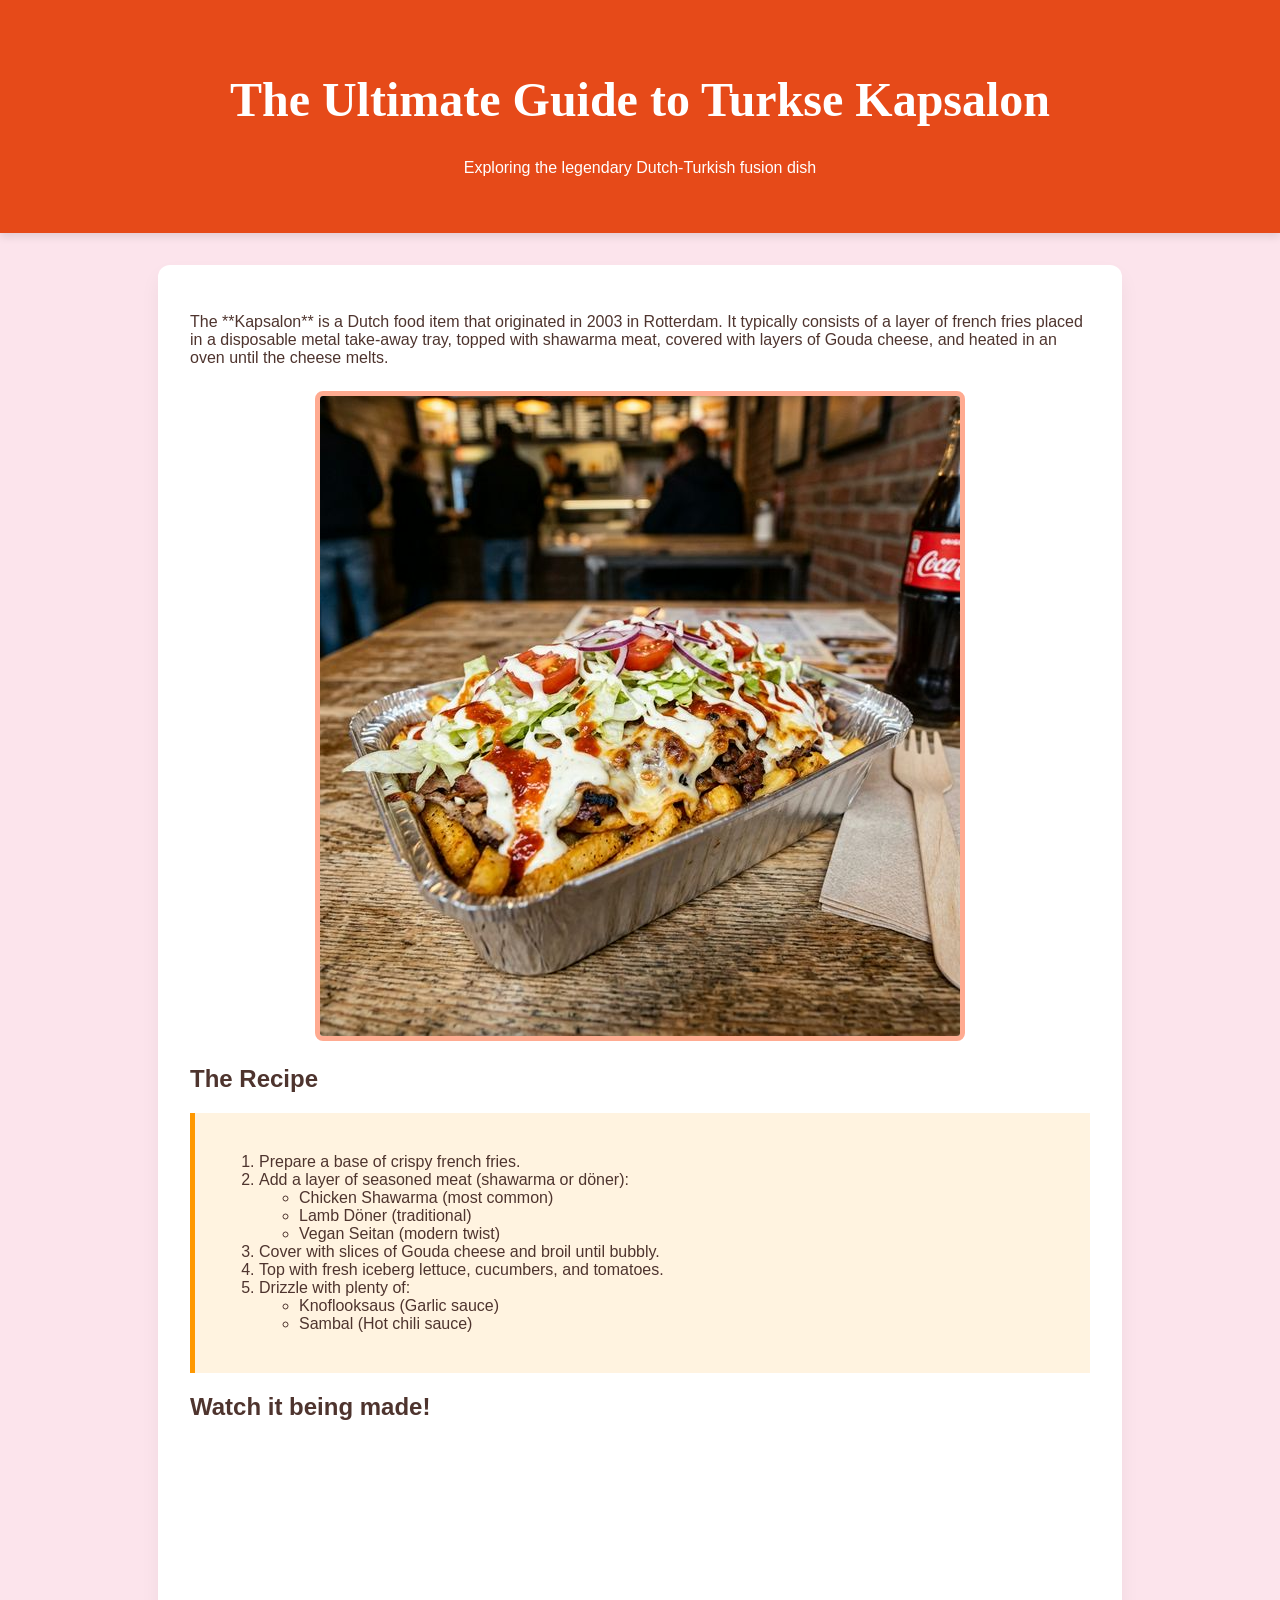
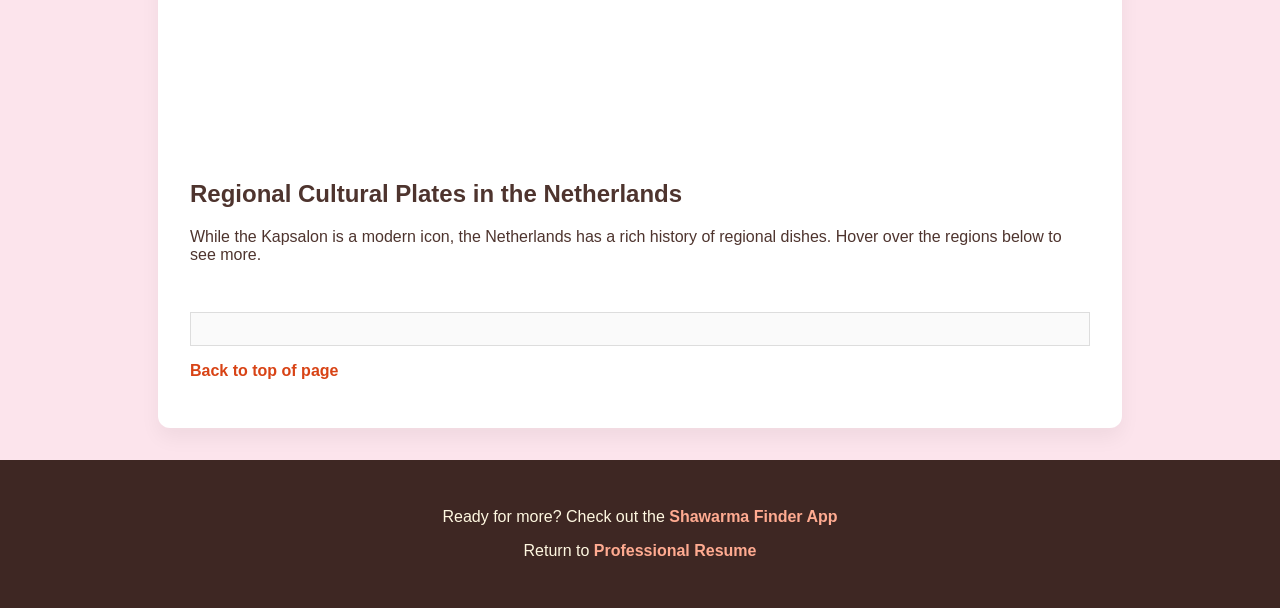
==== scratch.html @ 24fd4f4d "Add files via upload" ====
<!DOCTYPE html>
<html lang="en">
<head>
    <meta charset="UTF-8">
    <meta name="viewport" content="width=device-width, initial-scale=1.0">
    <title>Turkse Kapsalon - A Dutch Classic</title>
    <link rel="stylesheet" href="scratch.css">
</head>
<body>

    <div id="header-section">
        <h1 id="top">The Ultimate Guide to Turkse Kapsalon</h1>
        <p>Exploring the legendary Dutch-Turkish fusion dish</p>
    </div>

    <div class="main-content">
        <p>The **Kapsalon** is a Dutch food item that originated in 2003 in Rotterdam. It typically consists of a layer of french fries placed in a disposable metal take-away tray, topped with shawarma meat, covered with layers of Gouda cheese, and heated in an oven until the cheese melts.</p>

        <img src="assets/img/kapsalon.png" alt="A delicious Turkse Kapsalon" class="kapsalon-image">

        <h2 id="recipe">The Recipe</h2>
        <div class="recipe-list">
            <ol>
                <li>Prepare a base of crispy french fries.</li>
                <li>Add a layer of seasoned meat (shawarma or döner):
                    <ul>
                        <li>Chicken Shawarma (most common)</li>
                        <li>Lamb Döner (traditional)</li>
                        <li>Vegan Seitan (modern twist)</li>
                    </ul>
                </li>
                <li>Cover with slices of Gouda cheese and broil until bubbly.</li>
                <li>Top with fresh iceberg lettuce, cucumbers, and tomatoes.</li>
                <li>Drizzle with plenty of:
                    <ul>
                        <li>Knoflooksaus (Garlic sauce)</li>
                        <li>Sambal (Hot chili sauce)</li>
                    </ul>
                </li>
            </ol>
        </div>

        <h2>Watch it being made!</h2>
        <div style="text-align: center;">
            <iframe width="560" height="315" src="https://www.youtube.com/embed/2Tz8y2P7X-E" title="YouTube video player" frameborder="0" allow="accelerometer; autoplay; clipboard-write; encrypted-media; gyroscope; picture-in-picture; web-share" allowfullscreen></iframe>
        </div>

        <h2>Regional Cultural Plates in the Netherlands</h2>
        <p>While the Kapsalon is a modern icon, the Netherlands has a rich history of regional dishes. Hover over the regions below to see more.</p>
        
        <div class="viz-container">
            <!-- Tableau Embed -->
            <div class='tableauPlaceholder' id='viz1713742400000' style='position: relative'>
                <noscript><a href='#'><img alt='Regional Food' src='https:&#47;&#47;public.tableau.com&#47;static&#47;images&#47;Du&#47;DutchFoodRegions&#47;Dashboard1&#47;1_rss.png' style='border: none' /></a></noscript>
                <object class='tableauViz' style='display:none;'>
                    <param name='host_url' value='https%3A%2F%2Fpublic.tableau.com%2F' />
                    <param name='embed_code_version' value='3' />
                    <param name='site_root' value='' />
                    <param name='name' value='EatingHabitsinTheNetherlands/MainDashboard' />
                    <param name='tabs' value='no' />
                    <param name='toolbar' value='yes' />
                    <param name='animate_transition' value='yes' />
                    <param name='display_static_image' value='yes' />
                    <param name='display_spinner' value='yes' />
                    <param name='display_overlay' value='yes' />
                    <param name='display_count' value='yes' />
                    <param name='language' value='en-US' />
                </object>
            </div>
            <script type='text/javascript'>
                var divElement = document.getElementById('viz1713742400000');
                var vizElement = divElement.getElementsByTagName('object')[0];
                vizElement.style.width='100%';vizElement.style.height='500px';
                var scriptElement = document.createElement('script');
                scriptElement.src = 'https://public.tableau.com/javascripts/api/viz_v1.js';
                vizElement.parentNode.insertBefore(scriptElement, vizElement);
            </script>
        </div>

        <p><a href="#top">Back to top of page</a></p>
    </div>

    <div class="footer-nav">
        <p>Ready for more? Check out the <a href="app.html" style="color: #ffab91;">Shawarma Finder App</a></p>
        <p>Return to <a href="index.html" style="color: #ffab91;">Professional Resume</a></p>
    </div>

</body>
</html>
---- scratch.css ----
/* Custom Stylesheet for the Kapsalon Scratch Page */

body {
    background-color: #fce4ec; /* Light pinkish background to contrast with food colors */
    font-family: 'Segoe UI', Tahoma, Geneva, Verdana, sans-serif;
    color: #4e342e; /* Deep brown text */
    margin: 0;
    padding: 0;
}

#header-section {
    background-color: #e64a19; /* Deep orange */
    color: white;
    padding: 2.5rem;
    text-align: center;
    box-shadow: 0 4px 8px rgba(0,0,0,0.1);
}

.main-content {
    max-width: 900px;
    margin: 2rem auto;
    background-color: white;
    padding: 2rem;
    border-radius: 12px;
    box-shadow: 0 10px 20px rgba(0,0,0,0.05);
}

.footer-nav {
    text-align: center;
    padding: 2rem;
    background-color: #3e2723;
    color: #fff8e1;
}

h1 {
    font-family: 'Georgia', serif;
    font-size: 3rem;
}

.kapsalon-image {
    max-width: 100%;
    height: auto;
    border-radius: 8px;
    display: block;
    margin: 1.5rem auto;
    border: 5px solid #ffab91;
}

.recipe-list {
    background-color: #fff3e0;
    padding: 1.5rem;
    border-left: 5px solid #ff9800;
}

a {
    color: #d84315;
    text-decoration: none;
    font-weight: bold;
}

a:hover {
    text-decoration: underline;
}

.viz-container {
    margin-top: 3rem;
    padding: 1rem;
    background-color: #fafafa;
    border: 1px solid #ddd;
}
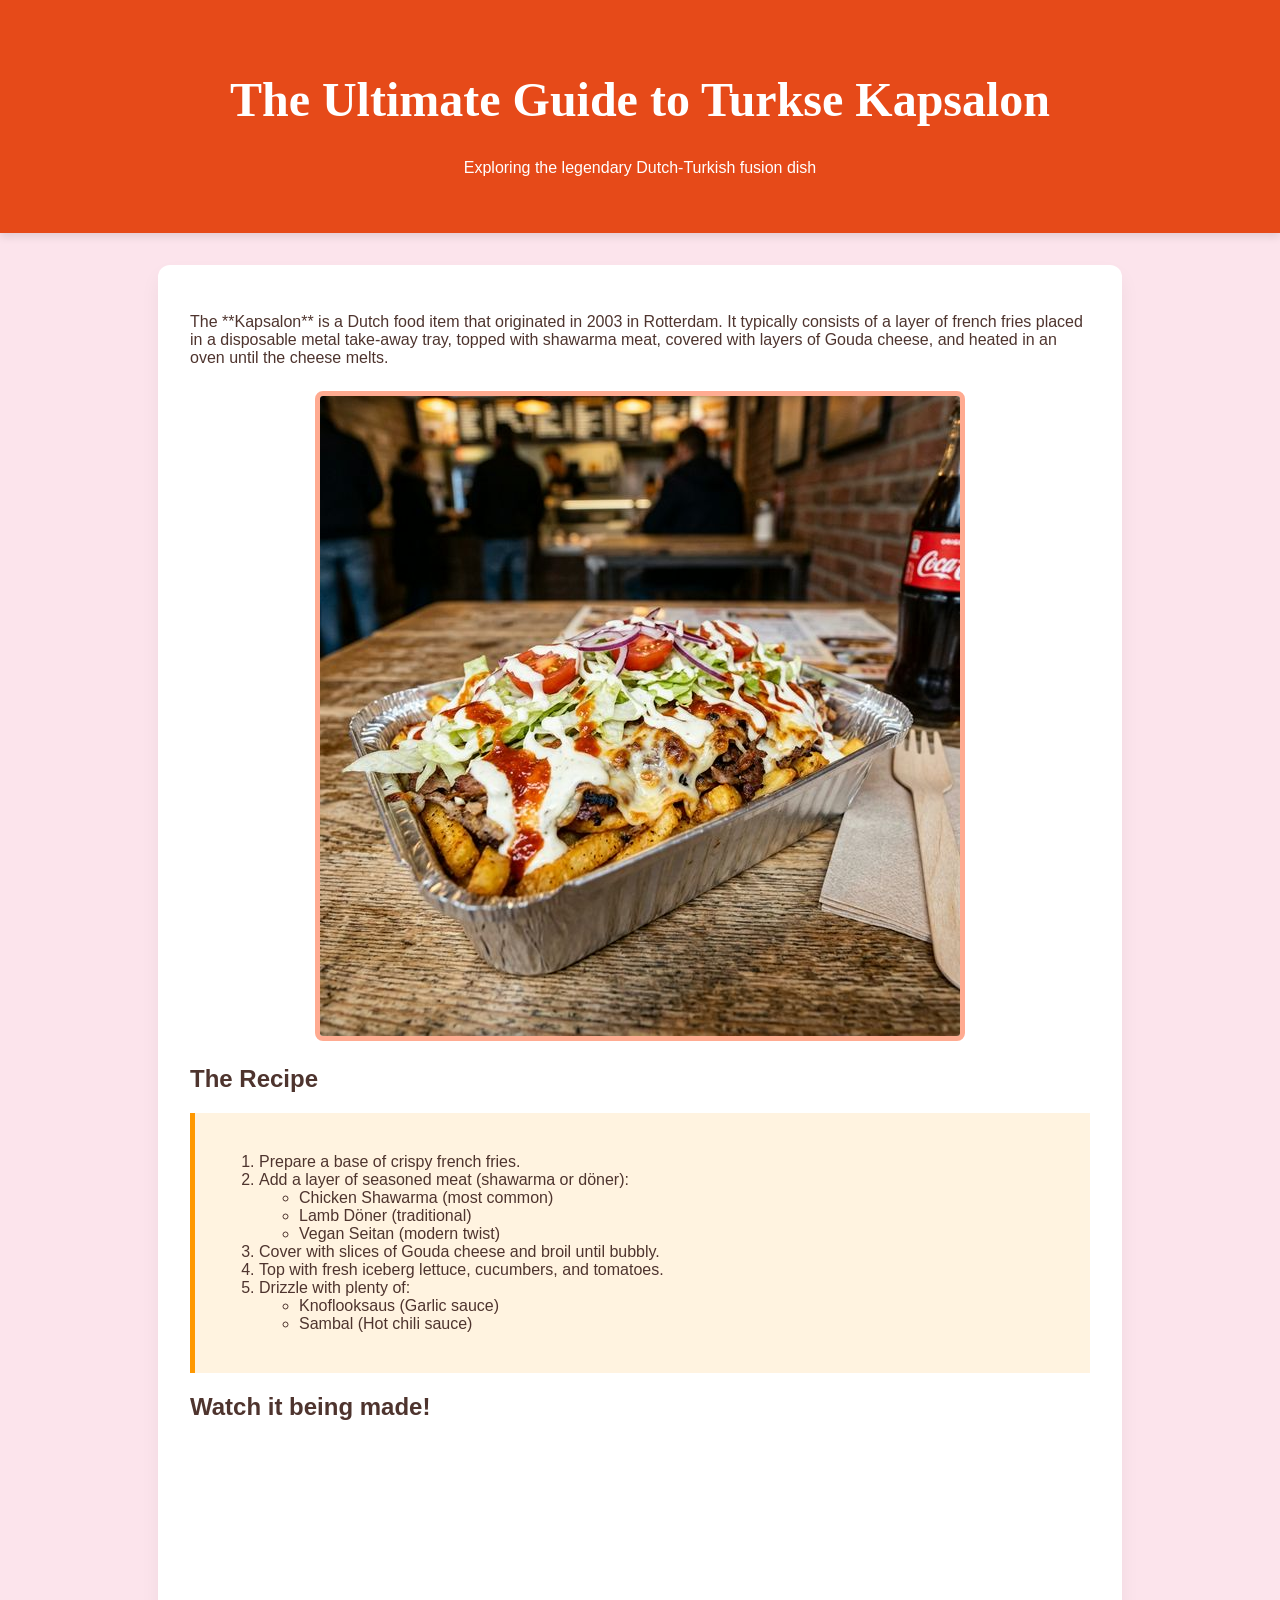
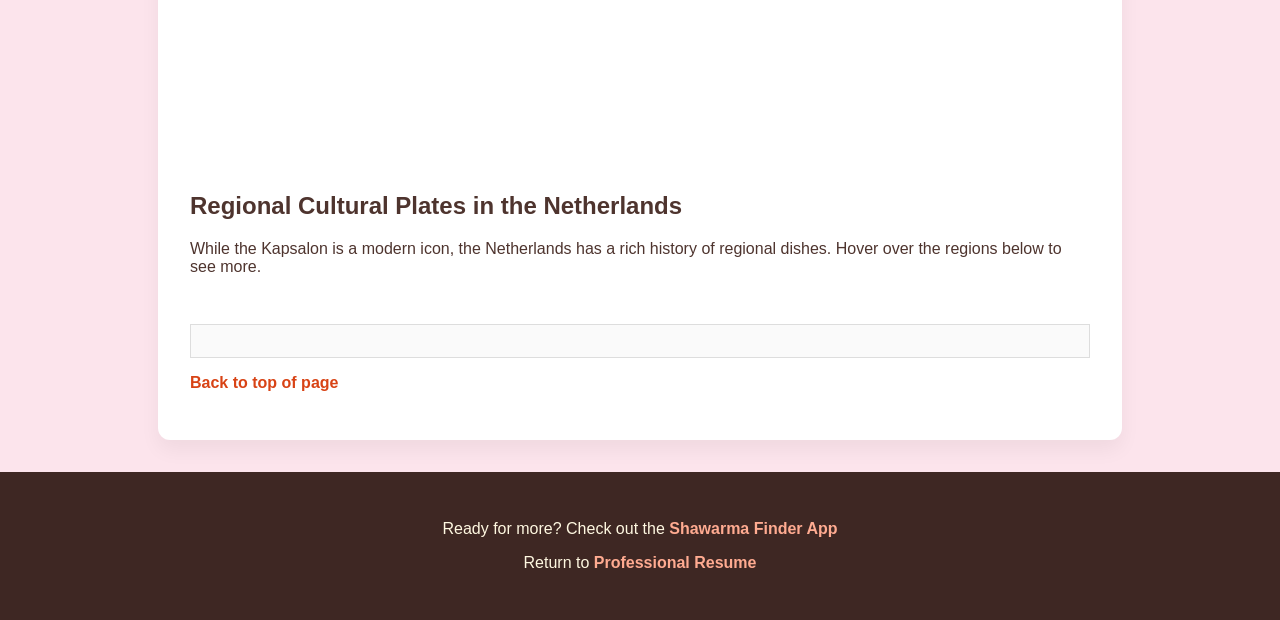
==== commit e5f87598: "Add files via upload" ====
--- a/scratch.html
+++ b/scratch.html
@@ -41,17 +41,17 @@
         </div>
 
         <h2>Watch it being made!</h2>
-        <div style="text-align: center;">
-            <iframe width="560" height="315" src="https://www.youtube.com/embed/2Tz8y2P7X-E" title="YouTube video player" frameborder="0" allow="accelerometer; autoplay; clipboard-write; encrypted-media; gyroscope; picture-in-picture; web-share" allowfullscreen></iframe>
+        <div style="text-align: center; margin-bottom: 2rem;">
+            <iframe width="560" height="315" src="https://www.youtube.com/embed/nE5f_dM-u6k" title="YouTube video player" frameborder="0" allow="accelerometer; autoplay; clipboard-write; encrypted-media; gyroscope; picture-in-picture; web-share" allowfullscreen></iframe>
         </div>
 
         <h2>Regional Cultural Plates in the Netherlands</h2>
         <p>While the Kapsalon is a modern icon, the Netherlands has a rich history of regional dishes. Hover over the regions below to see more.</p>
         
         <div class="viz-container">
-            <!-- Tableau Embed -->
-            <div class='tableauPlaceholder' id='viz1713742400000' style='position: relative'>
-                <noscript><a href='#'><img alt='Regional Food' src='https:&#47;&#47;public.tableau.com&#47;static&#47;images&#47;Du&#47;DutchFoodRegions&#47;Dashboard1&#47;1_rss.png' style='border: none' /></a></noscript>
+            <!-- New Tableau Embed: Netherlands Food Consumption -->
+            <div class='tableauPlaceholder' id='viz1713745000000' style='position: relative'>
+                <noscript><a href='#'><img alt='Food Consumption' src='https:&#47;&#47;public.tableau.com&#47;static&#47;images&#47;Du&#47;DutchFoodRegions&#47;Dashboard1&#47;1_rss.png' style='border: none' /></a></noscript>
                 <object class='tableauViz' style='display:none;'>
                     <param name='host_url' value='https%3A%2F%2Fpublic.tableau.com%2F' />
                     <param name='embed_code_version' value='3' />
@@ -68,7 +68,7 @@
                 </object>
             </div>
             <script type='text/javascript'>
-                var divElement = document.getElementById('viz1713742400000');
+                var divElement = document.getElementById('viz1713745000000');
                 var vizElement = divElement.getElementsByTagName('object')[0];
                 vizElement.style.width='100%';vizElement.style.height='500px';
                 var scriptElement = document.createElement('script');
